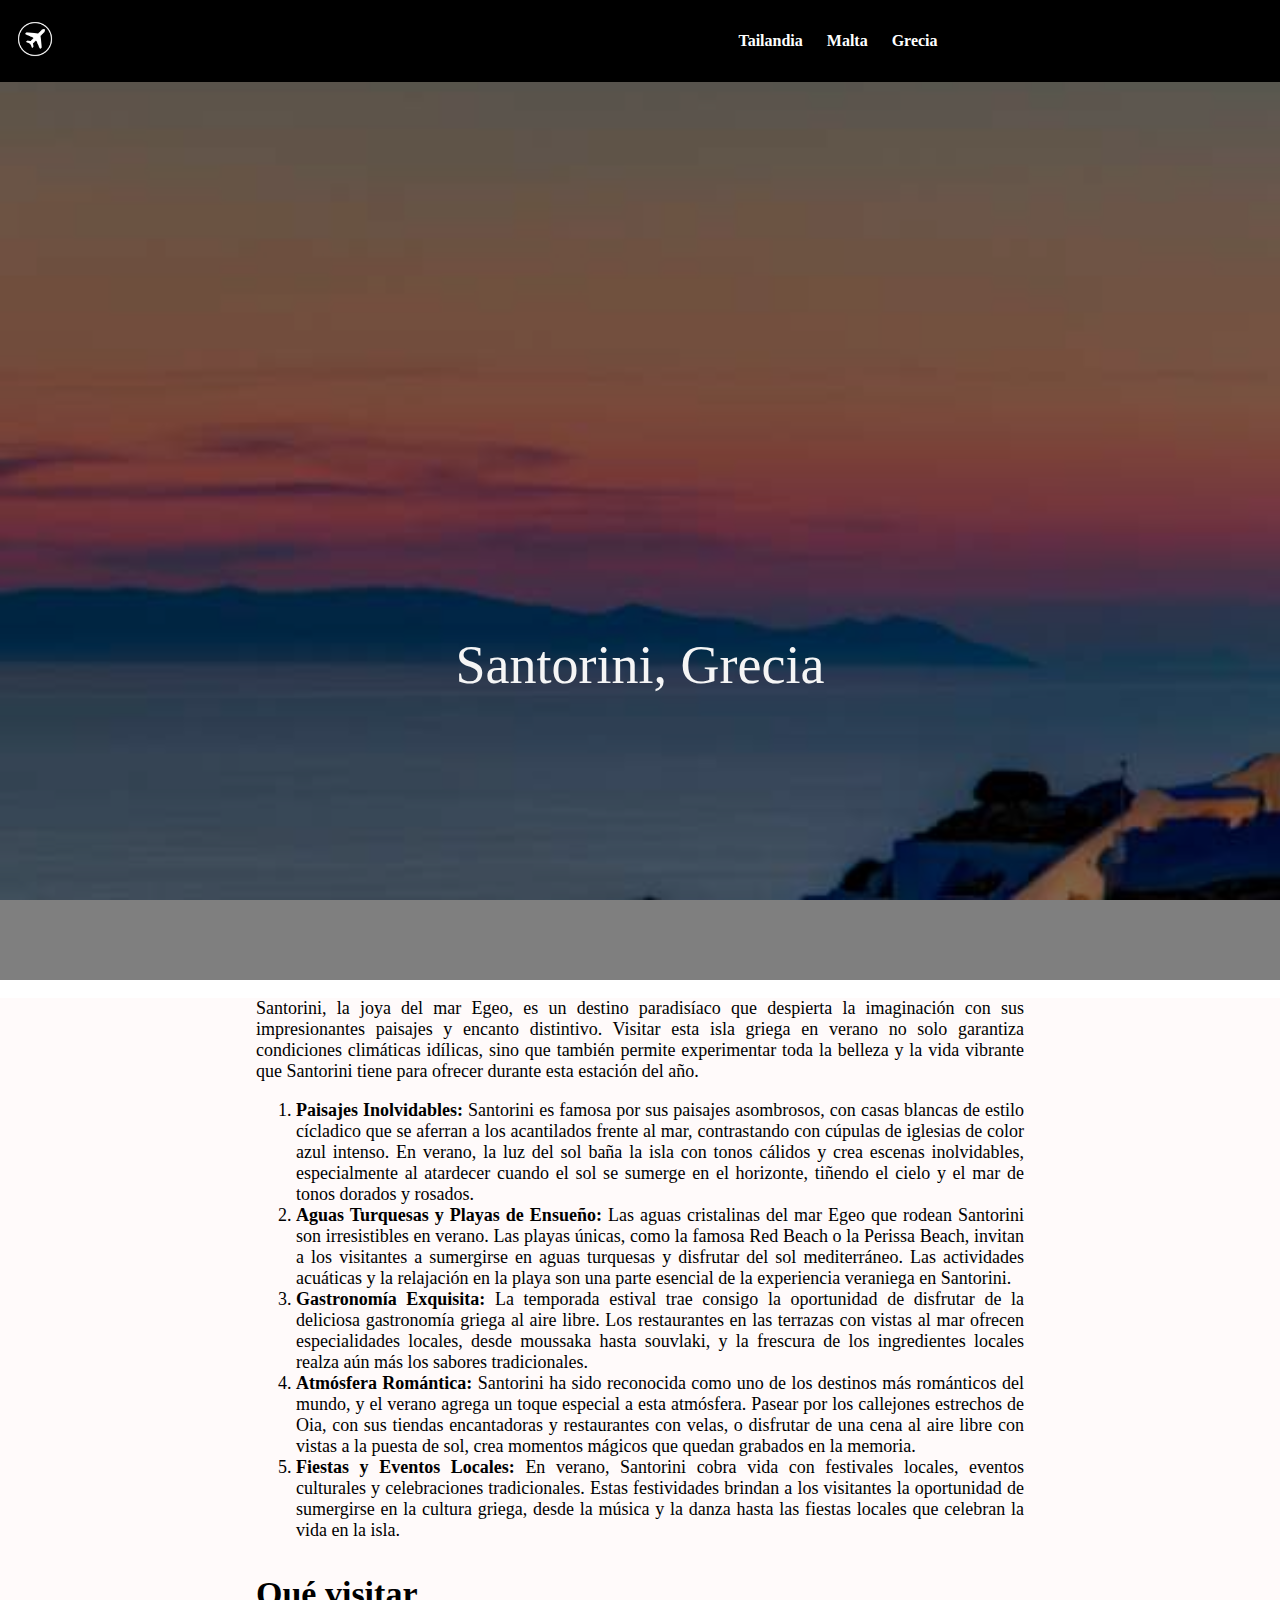
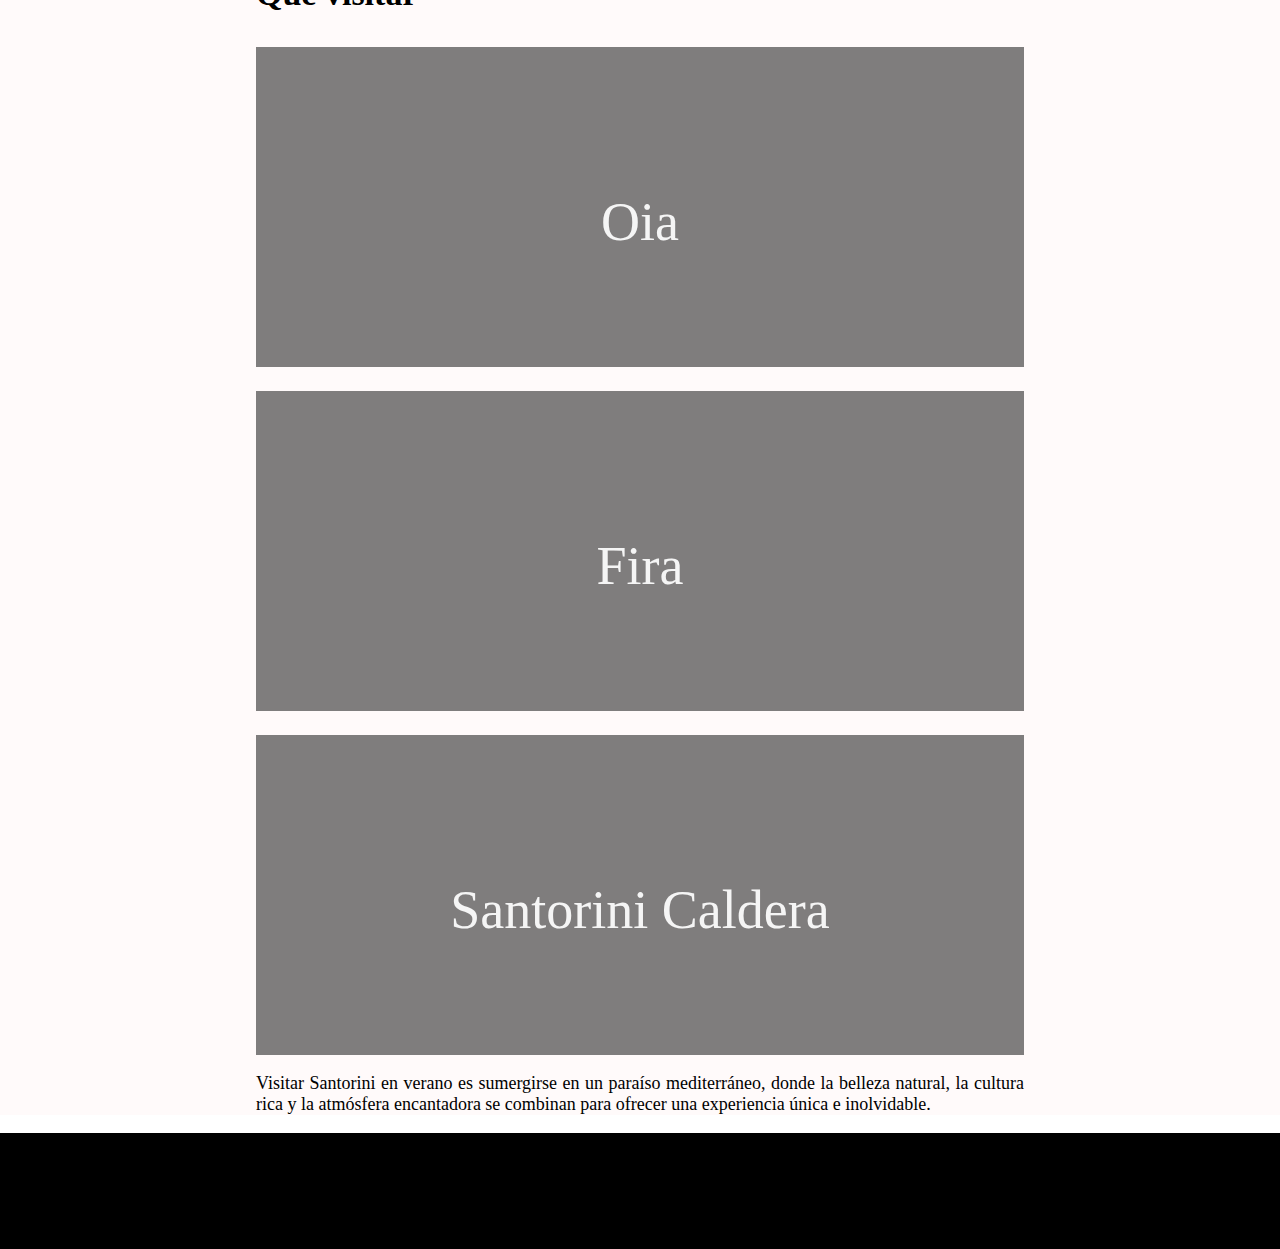
==== grecia.html @ ca1f27eb "Add files via upload" ====
<!DOCTYPE html>
<html lang="es">

<head>
    <meta charset="UTF-8">
    <title> Destinos de verano </title>
    <link rel="icon" type="image/x-icon" href="favicon.png">
    <link rel="stylesheet" href="style.css">
</head>

<body>

    <header>
        <a href="index.html"><img src="favicon.png" alt="logoempresa" class="logoEmpresa"></a>
        <nav>
            <ul>
                <li><a href="tailandia.html">Tailandia</a></li>
                <li><a href="malta.html">Malta</a></li>
                <li><a href="grecia.html">Grecia</a></li>
            </ul>
        </nav>
    </header>

    <div class="grecia" style="height: 900px;">
        <div class="filtro_negro">
            <p class="titulo" style="padding-top: 500px;">Santorini, Grecia</p>
        </div>
    </div>

    <div class="cuerpo">
        <p class="texto">
            Santorini, la joya del mar Egeo, es un destino paradisíaco que despierta la imaginación con sus
            impresionantes paisajes y encanto distintivo. Visitar esta isla griega en verano no solo garantiza
            condiciones climáticas idílicas, sino que también permite experimentar toda la belleza y la vida vibrante
            que Santorini tiene para ofrecer durante esta estación del año.
        </p>

        <ol class="texto">
            <li><b>Paisajes Inolvidables:</b> Santorini es famosa por sus paisajes asombrosos, con casas blancas de
                estilo cícladico que se aferran a los acantilados frente al mar, contrastando con cúpulas de iglesias de
                color azul intenso. En verano, la luz del sol baña la isla con tonos cálidos y crea escenas
                inolvidables, especialmente al atardecer cuando el sol se sumerge en el horizonte, tiñendo el cielo y el
                mar de tonos dorados y rosados.</li>
            <li><b>Aguas Turquesas y Playas de Ensueño:</b> Las aguas cristalinas del mar Egeo que rodean Santorini son
                irresistibles en verano. Las playas únicas, como la famosa Red Beach o la Perissa Beach, invitan a los
                visitantes a sumergirse en aguas turquesas y disfrutar del sol mediterráneo. Las actividades acuáticas y
                la relajación en la playa son una parte esencial de la experiencia veraniega en Santorini.</li>
            <li><b>Gastronomía Exquisita:</b> La temporada estival trae consigo la oportunidad de disfrutar de la
                deliciosa gastronomía griega al aire libre. Los restaurantes en las terrazas con vistas al mar ofrecen
                especialidades locales, desde moussaka hasta souvlaki, y la frescura de los ingredientes locales realza
                aún más los sabores tradicionales.</li>
            <li><b>Atmósfera Romántica:</b> Santorini ha sido reconocida como uno de los destinos más románticos del
                mundo, y el verano agrega un toque especial a esta atmósfera. Pasear por los callejones estrechos de
                Oia, con sus tiendas encantadoras y restaurantes con velas, o disfrutar de una cena al aire libre con
                vistas a la puesta de sol, crea momentos mágicos que quedan grabados en la memoria.</li>
            <li><b>Fiestas y Eventos Locales:</b> En verano, Santorini cobra vida con festivales locales, eventos
                culturales y celebraciones tradicionales. Estas festividades brindan a los visitantes la oportunidad de
                sumergirse en la cultura griega, desde la música y la danza hasta las fiestas locales que celebran la
                vida en la isla.</li>
        </ol>

        <p class="texto" style="font-size: 34px;"><b>Qué visitar</b></p>
        
        <div class="tarjeta" style="background-image: url(oia.jpg)">
            <div class="filtro_negro">
                <p class="titulo" style="padding-top: 70px;">Oia</p>
            </div>
        </div>

        <div class="cuerpo" style="height: 24px;"></div>

        <div class="tarjeta" style="background-image: url(fira.jpg)">
            <div class="filtro_negro">
                <p class="titulo" style="padding-top: 70px;">Fira</p>
            </div>
        </div>
        
        <div class="cuerpo" style="height: 24px;"></div>
        
        <div class="tarjeta" style="background-image: url(caldera.jpg)">
            <div class="filtro_negro">
                <p class="titulo" style="padding-top: 70px;">Santorini Caldera</p>
            </div>
        </div>

        <p class="texto">Visitar Santorini en verano es sumergirse en un paraíso mediterráneo, donde la belleza natural,
            la cultura rica y la atmósfera encantadora se combinan para ofrecer una experiencia única e inolvidable.</p>

    </div>
    
</body>

<footer></footer>

</html>
---- style.css ----
body {
          font-family: 'Didot', serif;
          margin: 0;
          padding: 0;
          background-color: #FFF;
          padding-top: 60px;
        }

        header {
          background-color: #000;
          color: snow;
          padding: 1em;
          display: flex;
          align-items: center;
          position: fixed;
          /* Hace que el header se quede fijo en la parte superior */
          width: 100%;
          /* Asegura que el header ocupe el 100% del ancho de la pantalla */
          top: 0;
          /* Coloca el header en la parte superior de la página */
          z-index: 1000;
        }

        footer {
          background-color: #000;
          color: snow;
          padding: 1em;
          padding-top: 100px;
          display: flex;
          justify-content: space-between;
          align-items: center;
        }

        nav {
          background-color: #000;
          padding: 1em;
          text-align: center;
          width: 90%
        }

        nav ul {
          list-style: none;
          margin: 0;
          padding: 0;
        }

        nav li {
          display: inline-block;
          margin-right: 20px;
        }

        nav a {
          text-decoration: none;
          color: #FFF;
          font-weight: bold;
          font-size: 16px;
          transition: color 0.3s ease;
        }

        nav a:hover {
          color: #0066cc;
        }

        .titulo {
          padding-top: 100px;
          color: whitesmoke;
          font-size: 54px;
          text-align: center;
          z-index: 2;
          position: relative;
          font-family: 'Didot', serif;
        }

        .tailandia {
          position: relative;
          background-image: url('tailandia_portada.jpg');
          background-size: cover;
          background-attachment: fixed;
          height: 400px;
          color: #000;
          padding-top: 20px;
        }

        .malta {
          position: relative;
          background-image: url('malta_portada.jpg');
          background-size: cover;
          background-attachment: fixed;
          height: 400px;
          color: #000;
          padding-top: 20px;
        }

        .grecia {
          position: relative;
          background-image: url('grecia_portada.jpg');
          background-size: cover;
          background-attachment: fixed;
          height: 400px;
          color: #000;
          padding-top: 20px;
        }

        .tarjeta {
          position: relative;
          background-size: cover;
          background-attachment: fixed;
          height: 300px;
          color: #000;
          padding-top: 20px;
          margin-left: 20%;
          margin-right: 20%;
        }

        .filtro_negro::before {
          content: "";
          position: absolute;
          top: 0;
          right: 0;
          bottom: 0;
          left: 0;
          background-color: rgba(0, 0, 0, 0.5);
          /* Ajusta el color y la opacidad según tus necesidades */
          z-index: 1;
          /* Asegura que el filtro esté por encima de la imagen */
          pointer-events: none;
          /* Permite clics a través del pseudo-elemento */
        }

        .cuerpo {
          background-color: snow;
          font-size: 24px;
        }

        .logoEmpresa {
          height: 10%;
          width: 10%;
        }

        .texto {
          margin-left: 20%;
          margin-right: 20%;
          text-align: justify;
          font-size: 18px;
          font-family: 'Cambria', serif;
        }

        a {
          text-decoration: none;
          border: none;
        }
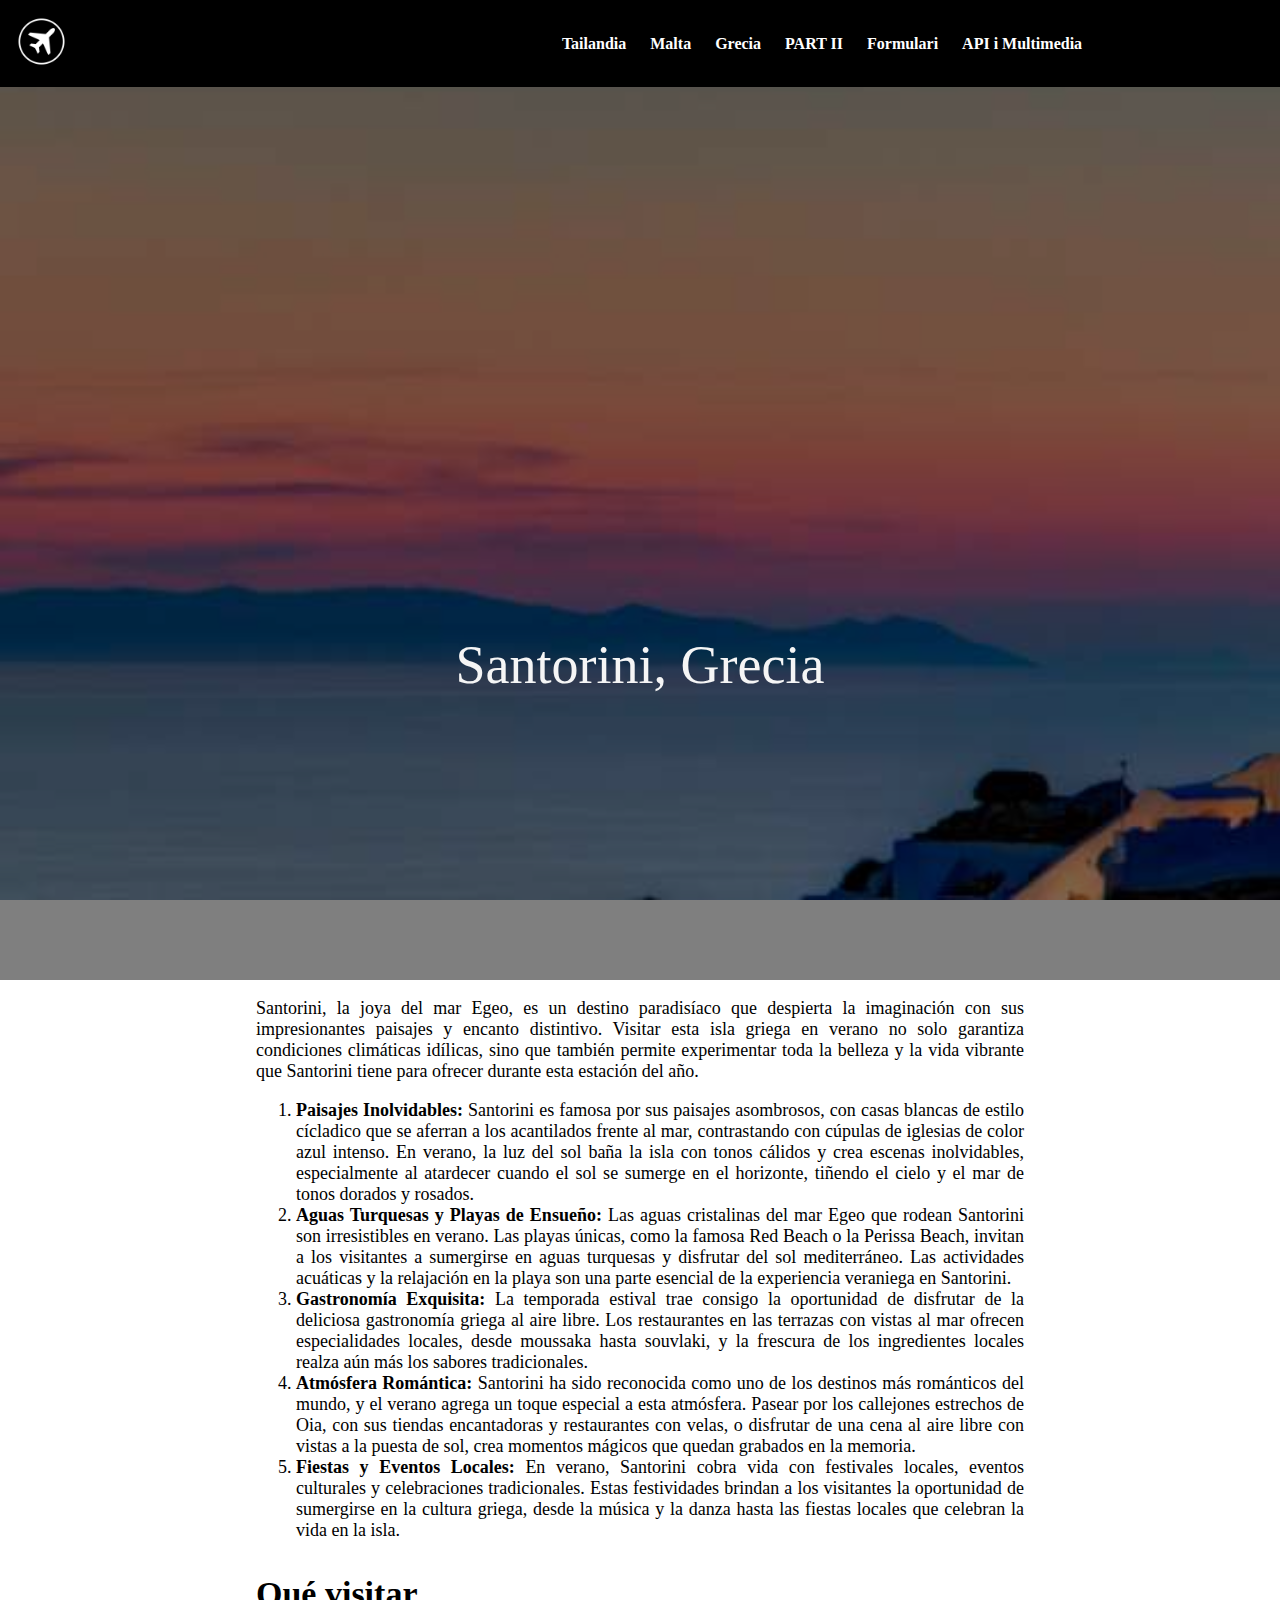
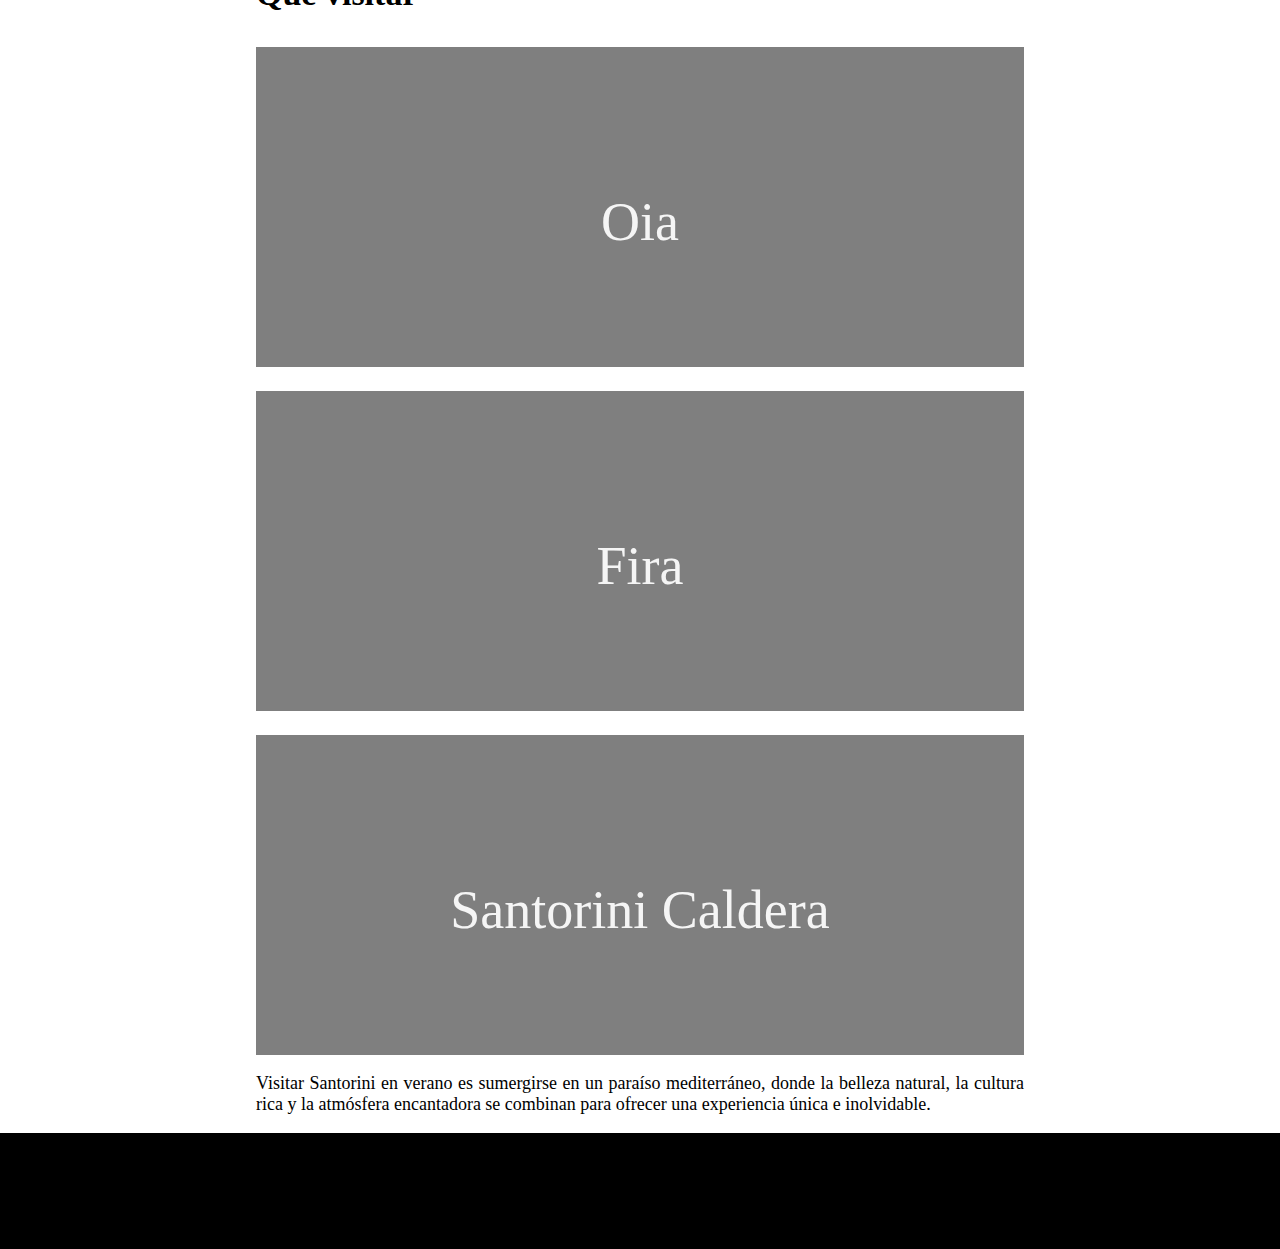
==== commit 017c9196: "Add files via upload" ====
--- a/grecia.html
+++ b/grecia.html
@@ -17,6 +17,9 @@
                 <li><a href="tailandia.html">Tailandia</a></li>
                 <li><a href="malta.html">Malta</a></li>
                 <li><a href="grecia.html">Grecia</a></li>
+                <li><a href="part_II.html">PART II</a></li>
+                <li><a href="part_III.html">Formulari</a></li>
+                <li><a href="part_IV.html">API i Multimedia</a></li>
             </ul>
         </nav>
     </header>
--- a/style.css
+++ b/style.css
@@ -4,6 +4,8 @@
           padding: 0;
           background-color: #FFF;
           padding-top: 60px;
+          display: flex;
+          flex-direction: column;
         }
 
         header {
@@ -35,7 +37,7 @@
           background-color: #000;
           padding: 1em;
           text-align: center;
-          width: 90%
+          width: 45%
         }
 
         nav ul {
@@ -128,7 +130,7 @@
         }
 
         .cuerpo {
-          background-color: snow;
+          background-color: white;
           font-size: 24px;
         }
 
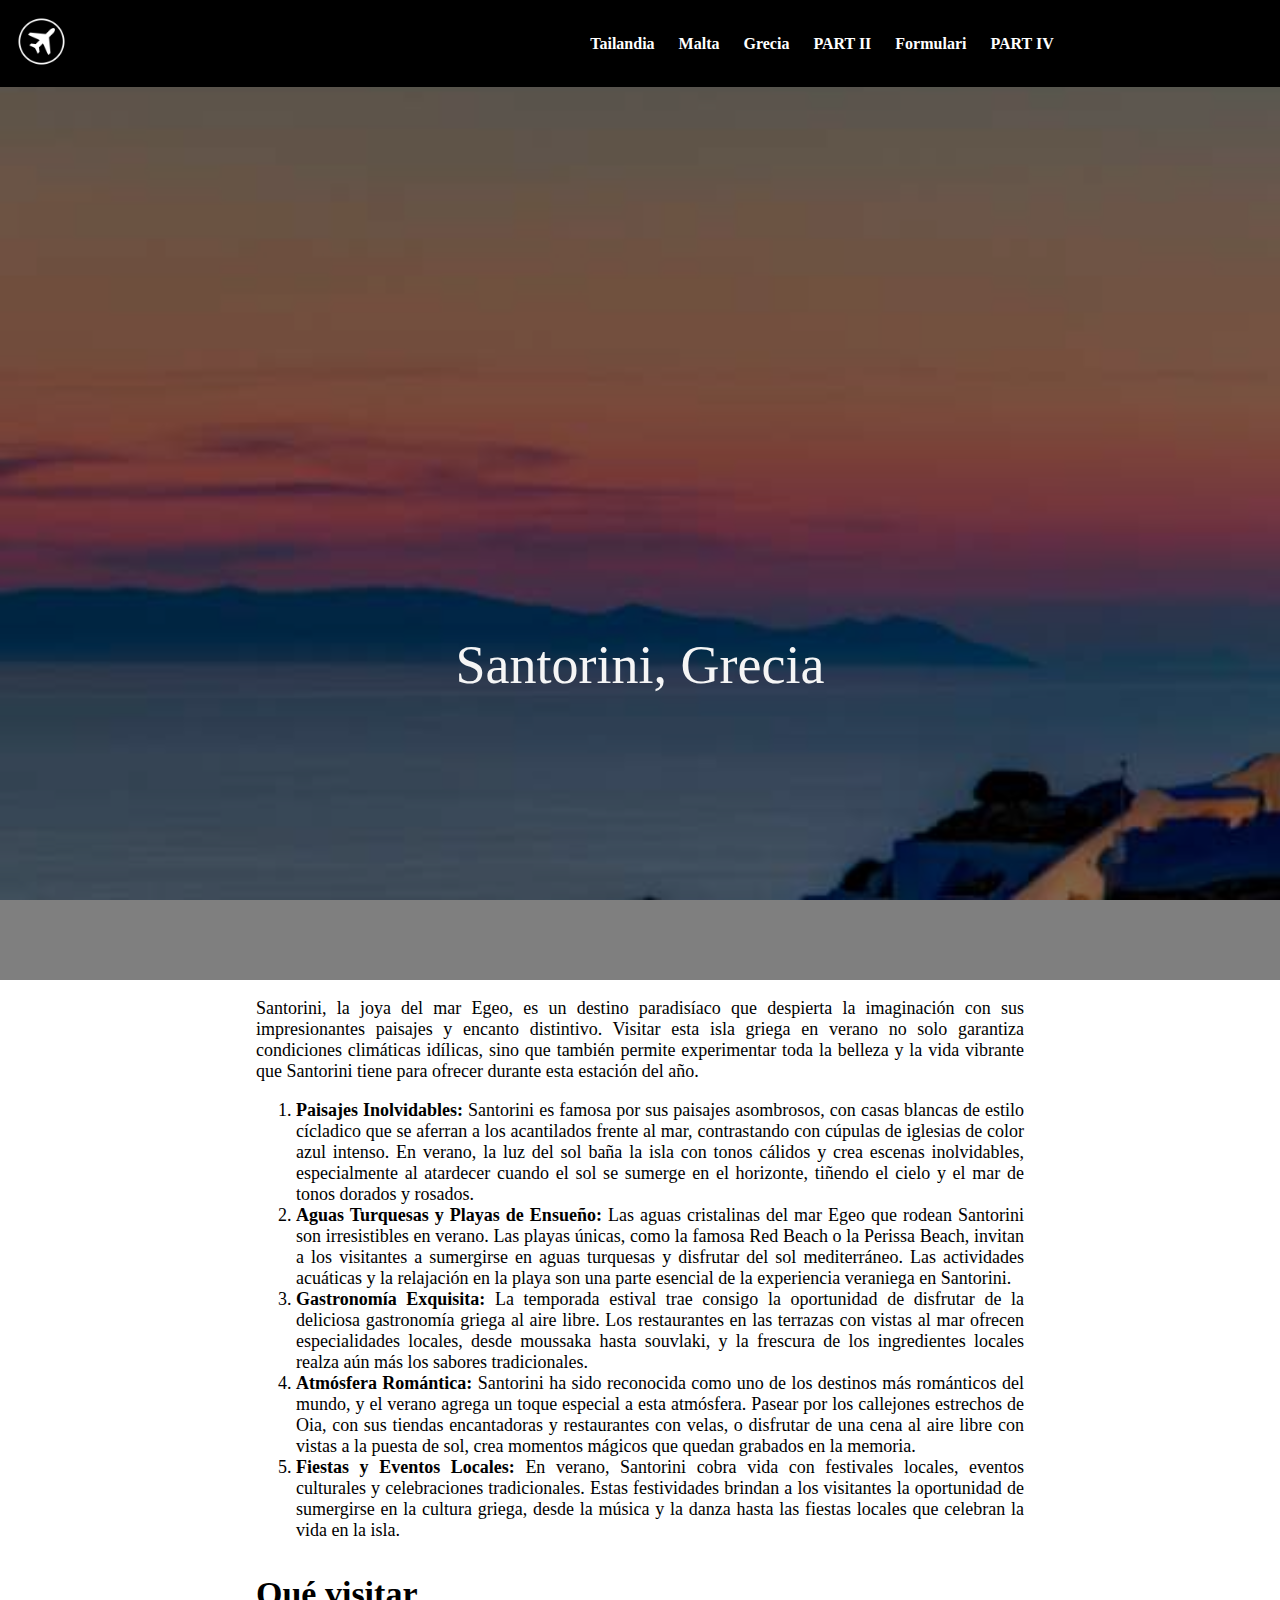
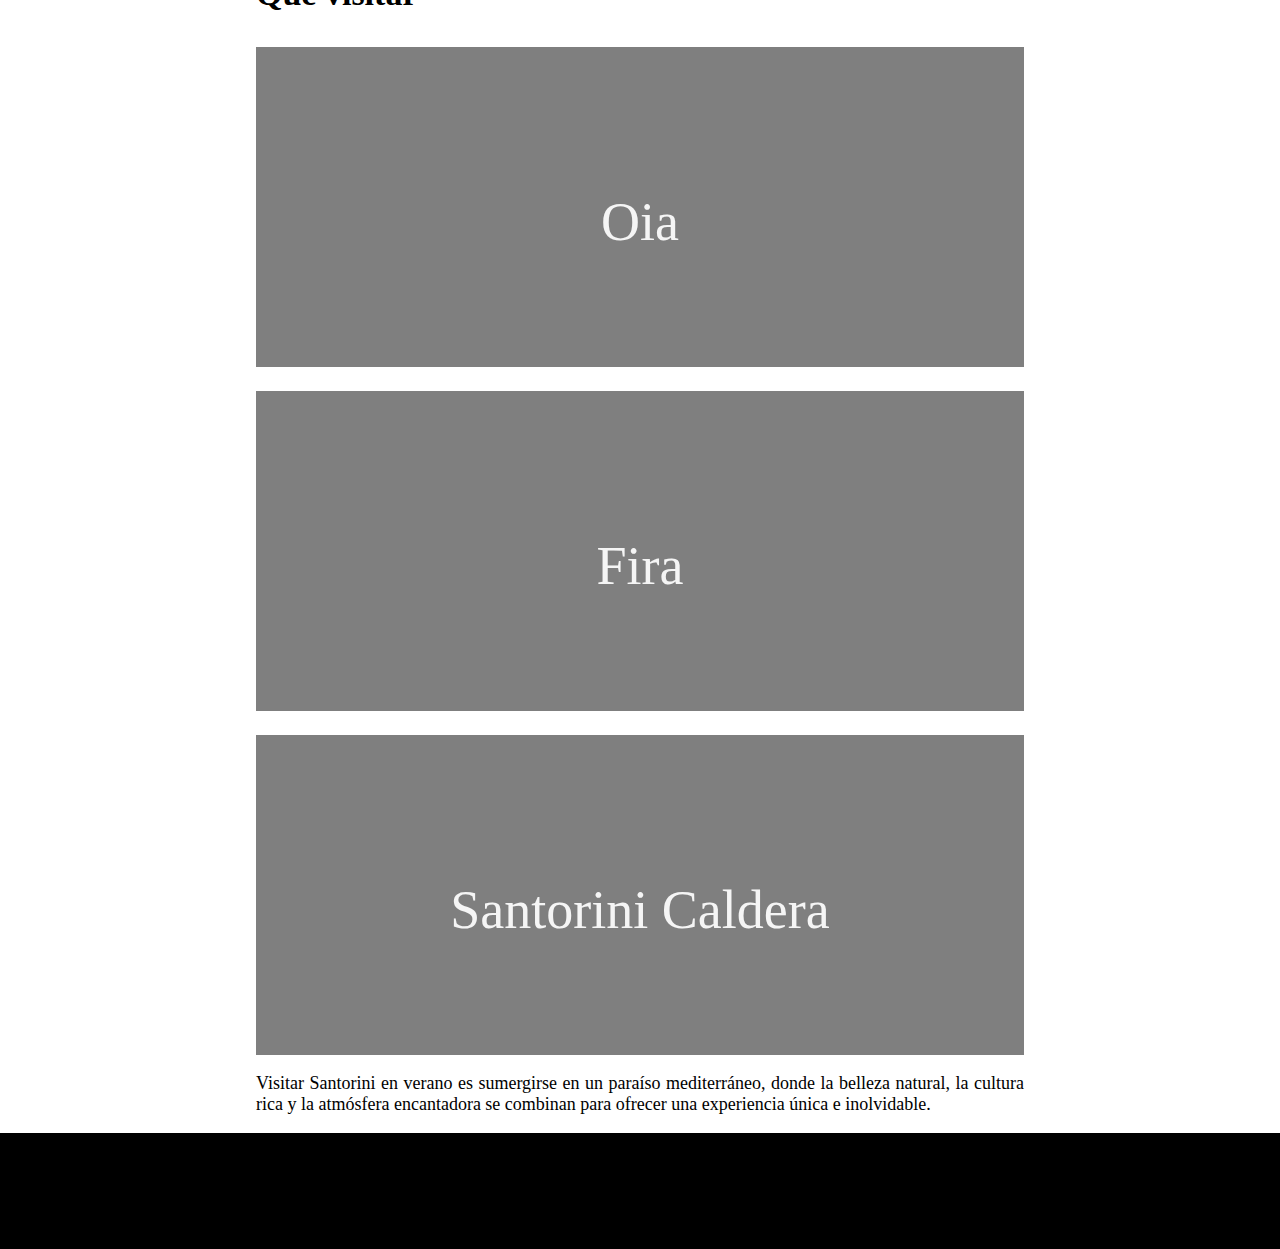
==== commit 241693fb: "Add files via upload" ====
--- a/grecia.html
+++ b/grecia.html
@@ -19,7 +19,7 @@
                 <li><a href="grecia.html">Grecia</a></li>
                 <li><a href="part_II.html">PART II</a></li>
                 <li><a href="part_III.html">Formulari</a></li>
-                <li><a href="part_IV.html">API i Multimedia</a></li>
+                <li><a href="part_IV.html">PART IV</a></li>
             </ul>
         </nav>
     </header>
